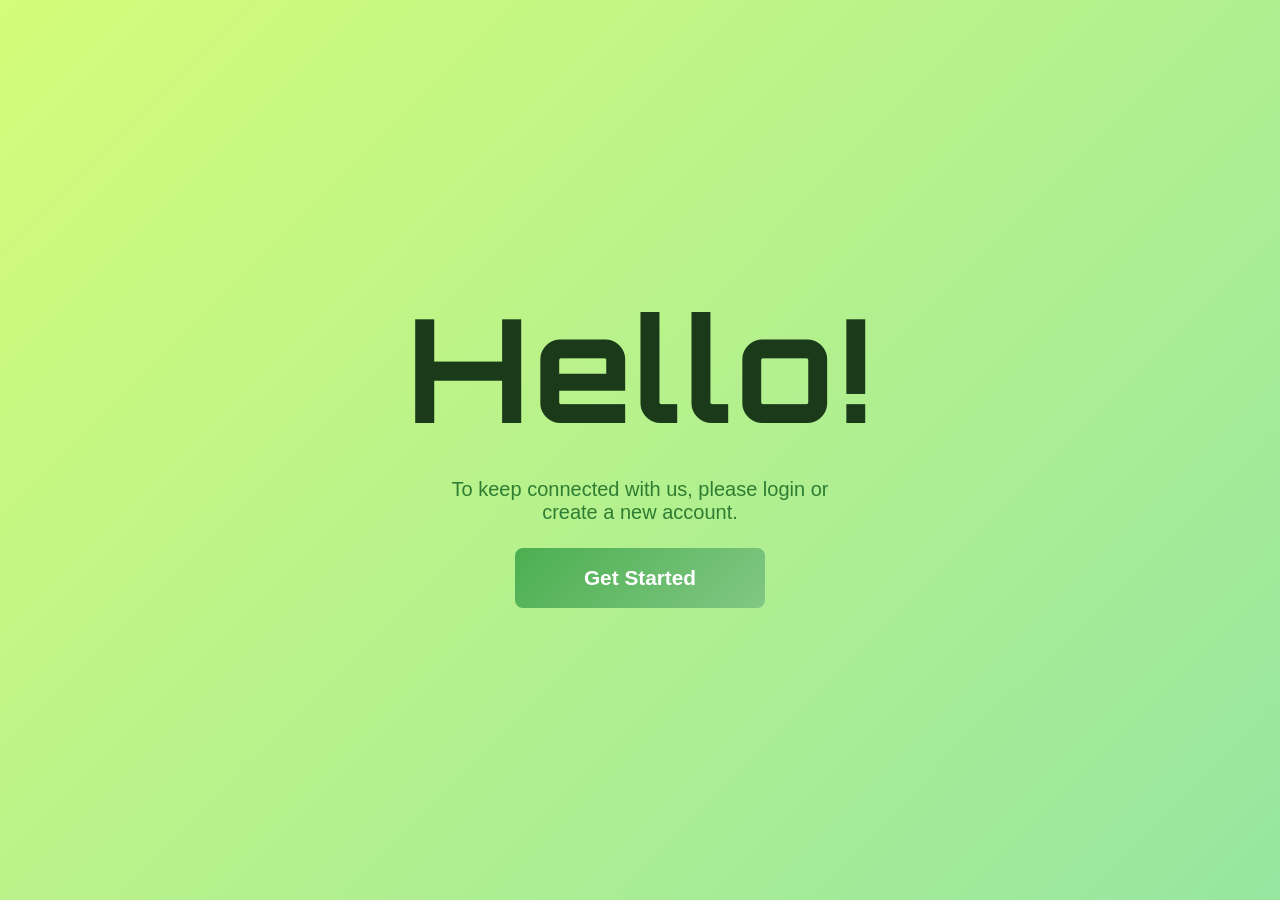
==== index.html @ 8ed1e842 "Add files via upload Draft code ngews ngews" ====
<!DOCTYPE html>
<html lang="en">
<head>
  <meta charset="UTF-8" />
  <meta name="viewport" content="width=device-width, initial-scale=1.0"/>
  <title>MainTix</title>
  <link href="https://fonts.googleapis.com/css2?family=Orbitron:wght@700&display=swap" rel="stylesheet" />

  <link rel="stylesheet" href="style.css" />
</head>
<body>

  <!-- Background Container -->
  <div class="background">

    <!-- Landing Page -->
    <div class="landing-page" id="landingPage">
      <div class="landing-content">
        <h1>Hello!</h1>
        <p>To keep connected with us, please login or create a new account.</p>
        <button id="getStartedBtn" class="green-btn">Get Started</button>
      </div>
    </div>

    <!-- Form Container (Login/Register Box) -->
    <div class="form-container" id="formContainer">
      <!-- LOGIN FORM -->
      <div class="form-box active" id="login-form">
        <form id="loginForm" action="">
          <h2 class="system-title">MAINTIX</h2>
          <p class="form-subtitle-center">Welcome Back!</p>
          <p class="form-subtitle-left">Login your Account</p>
          <input
            type="email"
            id="email"
            name="email"
            placeholder="PHINMA Email (e.g., jata.agas.up@phinmaed.com)"
            required
            autocomplete="username"
          />
          <input
            type="password"
            name="password"
            placeholder="Password"
            required
            autocomplete="current-password"
          />
          <button type="submit" name="login">Sign In</button>
          <p class="forgot-password"><a href="#" onclick="showForm('forgot-password-form')">Forgot Password?</a></p>

          <p>Don't have any account? <a href="#" onclick="showForm('register-form')">Sign Up</a></p>
        </form>
      </div>

      <!-- REGISTER FORM -->
      <div class="form-box" id="register-form">
        <form action="">
          <h2 class="system-title">MAINTIX</h2>
          <p class="form-subtitle-center">Create Account</p>
          <p class="form-subtitle-left">Register</p>
          <div class="form-grid">
            <div class="form-group"><input type="text" name="firstname" placeholder="First Name" required></div>
            <div class="form-group"><input type="text" name="lastname" placeholder="Last Name" required></div>
            <div class="form-group"><input type="email" name="email" placeholder="Email" required></div>
            <div class="form-group"><input type="password" name="password" placeholder="Password" required></div>
            <div class="form-group"><input type="text" name="tin" placeholder="TIN Number" required></div>
            <div class="form-group"><input type="text" name="Department" placeholder="Department" required></div>
          </div>
          <div class="form-button-center">
            <button type="submit" name="register">Sign Up</button>
          </div>
          <p>Already have an account? <a href="#" onclick="showForm('login-form')">Sign In</a></p>
        </form>
      </div>
      
      <!-- FORGOT PASSWORD FORM -->
      <div class="form-box" id="forgot-password-form">
        <form action="">
            <h2 class="system-title">MAINTIX</h2>
            <p class="form-subtitle-center">Forgot Password</p>
            <p class="form-subtitle-left">Reset Your Password</p>
            
            <input type="email" name="email" placeholder="Enter your email" required>
            
            <div class="form-button-center">
                <button type="submit" name="reset_password">Reset Password</button>
            </div>
            <p>Remembered your password? <a href="#" onclick="showForm('login-form')">Sign In</a></p>
        </form>
      </div>
    </div>

  </div>

  <script src="dashboard.js"></script>
  <script src="script.js"></script>
</body>
</html>
---- style.css ----
* {
  margin: 0;
  padding: 0;
  box-sizing: border-box;
  font-family: "Segoe UI", Tahoma, Geneva, Verdana, sans-serif;
}

body, html {
  height: 100%;
  color: #333;
}

/* --- Background Container --- */
.background {
  background: linear-gradient(135deg, #d4fc79, #96e6a1);
  height: 100vh;
  width: 100%;
  position: relative;
  overflow: hidden;
  display: flex;
  justify-content: center;
  align-items: center;
}

/* --- Landing Page --- */
.landing-page {
  position: absolute;
  width: 100%;
  height: 100%;
  background: transparent;
  display: flex;
  justify-content: center;
  align-items: center;
  z-index: 1;
  opacity: 1;
  transition: opacity 0.5s ease;
}

/* Smooth hide */
.landing-page.hide {
  opacity: 0;
  pointer-events: none;
}

/* Landing content: perfectly centered text and button */
.landing-content {
  text-align: center;
  padding: 0 20px;
  max-width: 500px;

  /* Flexbox to stack elements vertically with spacing */
  display: flex;
  flex-direction: column;
  align-items: center;
  gap: 19.2px; /* 1.2rem → 19.2px */
}

.landing-content h1 {
  font-family: 'Orbitron', sans-serif;
  font-size: 144px; /* 9rem → 144px */
  color: #1b3a1a;
  font-weight: 700;
  letter-spacing: 3px;
}

.landing-content p {
  font-size: 20px; /* 1.25rem → 20px */
  color: #2e7d32; /* medium dark green */
  max-width: 400px;
}

/* --- Button --- */
.green-btn {
  width: 250px;
  padding: 18px 20px;
  font-size: 20.8px; /* 1.3rem → 20.8px */
  background-color: #4CAF50;
  color: white;
  border: none;
  border-radius: 8px;
  cursor: pointer;
  transition: background 0.3s ease;
}

.green-btn:hover {
  background-color: #45a049;
}

.form-container {
  opacity: 0;
  top: 50%;                            /* ✅ Center vertically */
  transform: translateY(-50%);        /* ✅ Pull it up by half its height */
  transition: all 0.5s ease;
  pointer-events: none;
  z-index: 2;

  position: absolute;
  right: 10%;
  max-width: 500px;
  width: 100%;
}

.form-container.show {
  opacity: 1;
  transform: translateY(313);
  pointer-events: auto;
}

/* Form Box */
.form-box {
  width: 100%;
  min-height: 660px;
  padding: 10px 20px;
  display: none;
  background: #ccf5e7;
  border-radius: 12px;
  box-shadow: 0 8px 20px rgba(0, 0, 0, 0.25);
}

.form-box.active {
  display: block;
}

/* Titles and Subtitles */
.system-title {
  font-family: 'Orbitron', sans-serif;
  font-size: 43px;
  text-align: center;
  font-weight: 700;
  padding-top: 30px;
  margin-bottom: 35px;
  color: #1b3a1a;
  letter-spacing: 2px;
}

.form-subtitle-center {
  font-size: 28px;
  text-align: center;
  font-weight: 500;
  margin-bottom: 50px;
  color: #333;
}

.form-subtitle-left {
  font-size: 17px;
  text-align: left;
  padding-left: 12px;
  margin-bottom: 5px;
  font-weight: 500;
}

/* Form Inputs */
input,
select {
  width: 100%;
  padding: 17px;
  background: #f5f5f5;
  border-radius: 8px;
  border: none;
  outline: none;
  font-size: 17px;
  margin-bottom: 15px;
  transition: 0.2s ease;
}

input:focus,
select:focus {
  background: #fff;
  border: 1px solid #4CAF50;
  box-shadow: 0 0 6px rgba(76, 175, 80, 0.5);
}

button {
  width: 50%;
  padding: 14px;
  margin: 0 auto 15px;
  display: block;
  background: linear-gradient(135deg, #4CAF50, #81C784);
  border: none;
  border-radius: 8px;
  color: #fff;
  font-weight: 600;
  font-size: 17px;
  cursor: pointer;
  transition: background 0.3s ease;
}

button:hover {
  background: linear-gradient(135deg, #388E3C, #66BB6A);
  transform: translateY(-2px);
}

/* Form Grid & Layout */
.form-grid {
  display: grid;
  grid-template-columns: 1fr 1fr;
  gap: 4px;
}

.form-group {
  width: 100%;
}

.form-button-center {
  grid-column: span 2;
  display: flex;
  justify-content: center;
  margin-top: 10px;
}

/* Text and Links */
p {
  font-size: 17px;
  text-align: center;
  margin-bottom: 5px;
}

p a {
  color: #2e7d32;
  text-decoration: none;
}

p a:hover {
  text-decoration: underline;
}

.forgot-password {
  text-align: right;
  margin-bottom: 35px;
  font-size: 17px;
}
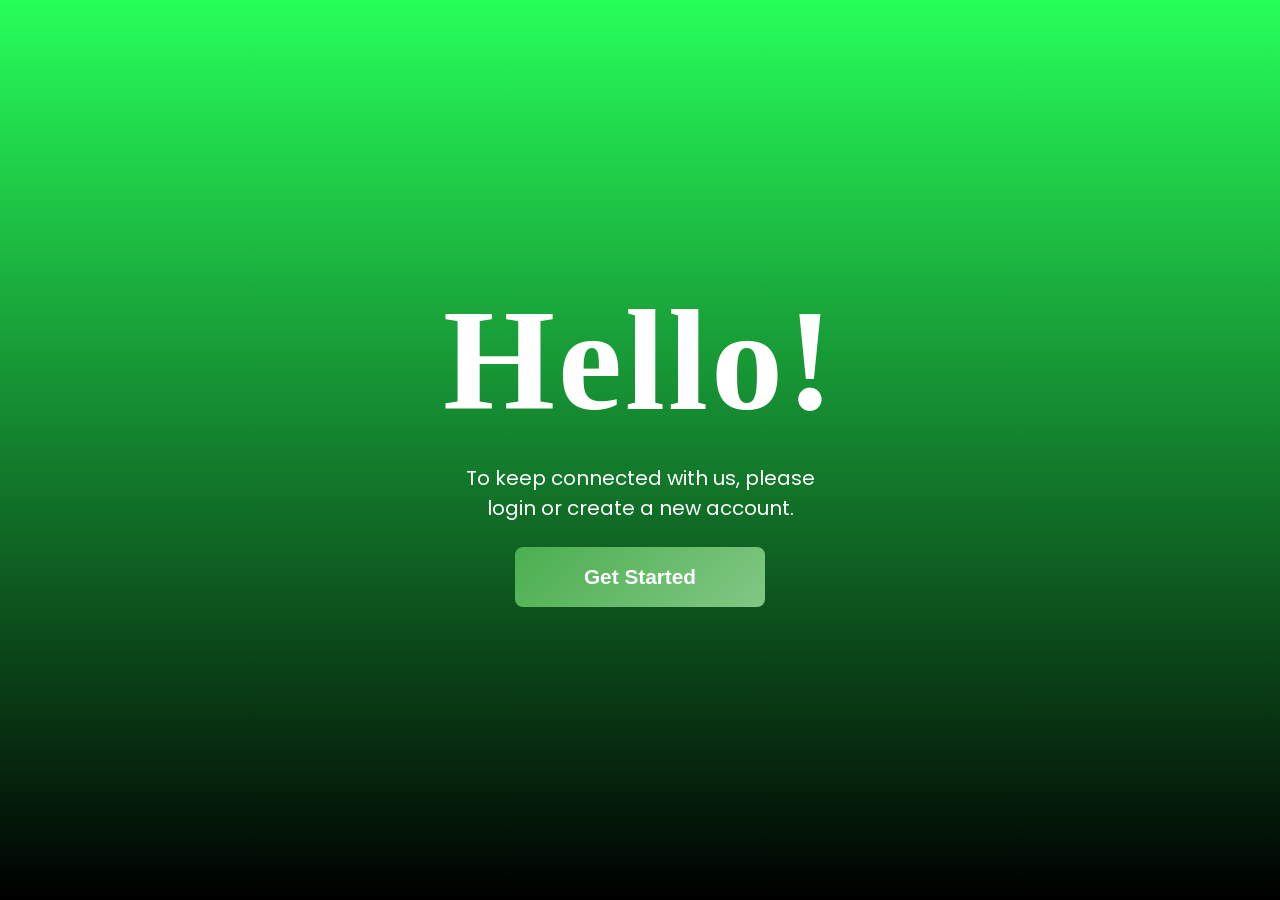
==== commit 320a2b1d: "Add files via upload" ====
--- a/index.html
+++ b/index.html
@@ -5,15 +5,19 @@
   <meta name="viewport" content="width=device-width, initial-scale=1.0"/>
   <title>MainTix</title>
   <link href="https://fonts.googleapis.com/css2?family=Orbitron:wght@700&display=swap" rel="stylesheet" />
+  <link href="https://fonts.googleapis.com/css2?family=Poppins:wght@400;500;600&display=swap" rel="stylesheet">
+
+  <link href="https://fonts.googleapis.com/css2?family=VT323&display=swap" rel="stylesheet">
+
 
   <link rel="stylesheet" href="style.css" />
 </head>
 <body>
 
-  <!-- Background Container -->
+  <!--Background Container-->
   <div class="background">
 
-    <!-- Landing Page -->
+    <!--Landing Page-->
     <div class="landing-page" id="landingPage">
       <div class="landing-content">
         <h1>Hello!</h1>
@@ -22,11 +26,11 @@
       </div>
     </div>
 
-    <!-- Form Container (Login/Register Box) -->
+    <!--Form Container(Login/Register Box)-->
     <div class="form-container" id="formContainer">
-      <!-- LOGIN FORM -->
+      <!--Login Form-->
       <div class="form-box active" id="login-form">
-        <form id="loginForm" action="">
+        <form id="loginForm" action="index_ced.php" method="post">
           <h2 class="system-title">MAINTIX</h2>
           <p class="form-subtitle-center">Welcome Back!</p>
           <p class="form-subtitle-left">Login your Account</p>
@@ -52,19 +56,19 @@
         </form>
       </div>
 
-      <!-- REGISTER FORM -->
+      <!--Register Form-->
       <div class="form-box" id="register-form">
-        <form action="">
+        <form action="index.php" method="post">
           <h2 class="system-title">MAINTIX</h2>
           <p class="form-subtitle-center">Create Account</p>
           <p class="form-subtitle-left">Register</p>
           <div class="form-grid">
             <div class="form-group"><input type="text" name="firstname" placeholder="First Name" required></div>
             <div class="form-group"><input type="text" name="lastname" placeholder="Last Name" required></div>
+            <div class="form-group"><input type="text" name="tin" placeholder="TIN Number" required></div>
+            <div class="form-group"><input type="text" name="Department" placeholder="Department" required></div>
             <div class="form-group"><input type="email" name="email" placeholder="Email" required></div>
             <div class="form-group"><input type="password" name="password" placeholder="Password" required></div>
-            <div class="form-group"><input type="text" name="tin" placeholder="TIN Number" required></div>
-            <div class="form-group"><input type="text" name="Department" placeholder="Department" required></div>
           </div>
           <div class="form-button-center">
             <button type="submit" name="register">Sign Up</button>
@@ -73,7 +77,7 @@
         </form>
       </div>
       
-      <!-- FORGOT PASSWORD FORM -->
+      <!--Forgot Password Form-->
       <div class="form-box" id="forgot-password-form">
         <form action="">
             <h2 class="system-title">MAINTIX</h2>
@@ -92,7 +96,7 @@
 
   </div>
 
-  <script src="dashboard.js"></script>
+  <!-- <script src="dashboard.js"></script> -->
   <script src="script.js"></script>
 </body>
-</html>
+</html>
--- a/style.css
+++ b/style.css
@@ -1,231 +1,225 @@
-* {
-  margin: 0;
-  padding: 0;
-  box-sizing: border-box;
-  font-family: "Segoe UI", Tahoma, Geneva, Verdana, sans-serif;
-}
-
-body, html {
-  height: 100%;
-  color: #333;
-}
-
-/* --- Background Container --- */
-.background {
-  background: linear-gradient(135deg, #d4fc79, #96e6a1);
-  height: 100vh;
-  width: 100%;
-  position: relative;
-  overflow: hidden;
-  display: flex;
-  justify-content: center;
-  align-items: center;
-}
-
-/* --- Landing Page --- */
-.landing-page {
-  position: absolute;
-  width: 100%;
-  height: 100%;
-  background: transparent;
-  display: flex;
-  justify-content: center;
-  align-items: center;
-  z-index: 1;
-  opacity: 1;
-  transition: opacity 0.5s ease;
-}
-
-/* Smooth hide */
-.landing-page.hide {
-  opacity: 0;
-  pointer-events: none;
-}
-
-/* Landing content: perfectly centered text and button */
-.landing-content {
-  text-align: center;
-  padding: 0 20px;
-  max-width: 500px;
-
-  /* Flexbox to stack elements vertically with spacing */
-  display: flex;
-  flex-direction: column;
-  align-items: center;
-  gap: 19.2px; /* 1.2rem → 19.2px */
-}
-
-.landing-content h1 {
-  font-family: 'Orbitron', sans-serif;
-  font-size: 144px; /* 9rem → 144px */
-  color: #1b3a1a;
-  font-weight: 700;
-  letter-spacing: 3px;
-}
-
-.landing-content p {
-  font-size: 20px; /* 1.25rem → 20px */
-  color: #2e7d32; /* medium dark green */
-  max-width: 400px;
-}
-
-/* --- Button --- */
-.green-btn {
-  width: 250px;
-  padding: 18px 20px;
-  font-size: 20.8px; /* 1.3rem → 20.8px */
-  background-color: #4CAF50;
-  color: white;
-  border: none;
-  border-radius: 8px;
-  cursor: pointer;
-  transition: background 0.3s ease;
-}
-
-.green-btn:hover {
-  background-color: #45a049;
-}
-
+/* Reset */
+* { 
+  margin: 0; 
+  padding: 0; 
+  box-sizing: border-box; 
+} 
+
+body, html { 
+  height: 100%; 
+  color: #333; 
+  font-family: 'Poppins', sans-serif; /*Poppins*/
+}  
+
+/*Background Container*/
+.background { 
+  background: linear-gradient(#27ff5a,#000000);
+  height: 100vh; 
+  width: 100%; 
+  position: relative; 
+  overflow: hidden; 
+  display: flex; 
+  justify-content: center; 
+  align-items: center; 
+} 
+
+/*Landing Page*/
+.landing-page { 
+  position: absolute; 
+  width: 100%; 
+  height: 100%; 
+  display: flex; 
+  justify-content: center; 
+  align-items: center; 
+  z-index: 1; 
+  opacity: 1; 
+  transition: opacity 0.5s ease; 
+} 
+
+.landing-page.hide { 
+  opacity: 0; 
+  pointer-events: none; 
+} 
+
+/*Landing Content*/
+.landing-content { 
+  text-align: center; 
+  padding: 0 20px; 
+  max-width: 500px; 
+  display: flex; 
+  flex-direction: column; 
+  align-items: center; 
+  gap: 19.2px; 
+} 
+
+.landing-content h1 { 
+  font-family: 'Cambria'; 
+  font-size: 144px; 
+  color: #ffffff; 
+  font-weight: 700; 
+  letter-spacing: 3px; 
+} 
+
+.landing-content p { 
+  font-size: 20px; 
+  color: #ffffff; 
+  max-width: 400px; 
+} 
+
+.green-btn { 
+  width: 250px; 
+  padding: 18px 20px; 
+  font-size: 20.8px; 
+  background-color: #4CAF50; 
+  color: white; 
+  border: none; 
+  border-radius: 8px; 
+  cursor: pointer; 
+  transition: background 0.3s ease; 
+} 
+
+.green-btn:hover { 
+  background-color: #45a049; 
+} 
+
+/* Form Container */
 .form-container {
   opacity: 0;
-  top: 50%;                            /* ✅ Center vertically */
-  transform: translateY(-50%);        /* ✅ Pull it up by half its height */
+  top: 50%;
+  left: 50%; /* center horizontally */
+  transform: translate(-50%, -50%); /* center vertically & horizontally */
   transition: all 0.5s ease;
   pointer-events: none;
   z-index: 2;
-
   position: absolute;
-  right: 10%;
   max-width: 500px;
-  width: 100%;
+  width: 90%; /* responsive */
 }
 
-.form-container.show {
-  opacity: 1;
-  transform: translateY(313);
-  pointer-events: auto;
-}
+.form-container.show { 
+  opacity: 1; 
+  pointer-events: auto; 
+} 
 
 /* Form Box */
-.form-box {
-  width: 100%;
-  min-height: 660px;
-  padding: 10px 20px;
-  display: none;
-  background: #ccf5e7;
-  border-radius: 12px;
-  box-shadow: 0 8px 20px rgba(0, 0, 0, 0.25);
-}
-
-.form-box.active {
-  display: block;
-}
+.form-box { 
+  width: 100%; 
+  min-height: 660px; 
+  padding: 10px 20px; 
+  display: none; 
+  background: #ccf5e7; 
+  border-radius: 12px; 
+  box-shadow: 0 8px 20px rgba(0, 0, 0, 0.25); 
+} 
+
+.form-box.active { 
+  display: block; 
+} 
 
 /* Titles and Subtitles */
-.system-title {
-  font-family: 'Orbitron', sans-serif;
-  font-size: 43px;
-  text-align: center;
-  font-weight: 700;
-  padding-top: 30px;
-  margin-bottom: 35px;
-  color: #1b3a1a;
-  letter-spacing: 2px;
-}
-
-.form-subtitle-center {
-  font-size: 28px;
-  text-align: center;
-  font-weight: 500;
-  margin-bottom: 50px;
-  color: #333;
-}
-
-.form-subtitle-left {
-  font-size: 17px;
-  text-align: left;
-  padding-left: 12px;
-  margin-bottom: 5px;
-  font-weight: 500;
-}
+.system-title { 
+  font-family: 'Orbitron', sans-serif; 
+  font-size: 43px; 
+  text-align: center; 
+  font-weight: 700; 
+  padding-top: 30px; 
+  margin-bottom: 35px; 
+  color: #1b3a1a; 
+  letter-spacing: 2px; 
+} 
+
+.form-subtitle-center { 
+  font-size: 28px; 
+  text-align: center; 
+  font-weight: 500; 
+  margin-bottom: 50px; 
+  color: #333; 
+} 
+
+.form-subtitle-left { 
+  font-size: 17px; 
+  text-align: left; 
+  padding-left: 12px; 
+  margin-bottom: 5px; 
+  font-weight: 500; 
+} 
 
 /* Form Inputs */
-input,
-select {
-  width: 100%;
-  padding: 17px;
-  background: #f5f5f5;
-  border-radius: 8px;
-  border: none;
-  outline: none;
-  font-size: 17px;
-  margin-bottom: 15px;
-  transition: 0.2s ease;
-}
-
-input:focus,
-select:focus {
-  background: #fff;
-  border: 1px solid #4CAF50;
-  box-shadow: 0 0 6px rgba(76, 175, 80, 0.5);
-}
-
-button {
-  width: 50%;
-  padding: 14px;
-  margin: 0 auto 15px;
-  display: block;
-  background: linear-gradient(135deg, #4CAF50, #81C784);
-  border: none;
-  border-radius: 8px;
-  color: #fff;
-  font-weight: 600;
-  font-size: 17px;
-  cursor: pointer;
-  transition: background 0.3s ease;
-}
-
-button:hover {
-  background: linear-gradient(135deg, #388E3C, #66BB6A);
-  transform: translateY(-2px);
-}
+input, select { 
+  width: 100%; 
+  padding: 17px; 
+  background: #f5f5f5; 
+  border-radius: 8px; 
+  border: none; 
+  outline: none; 
+  font-size: 17px; 
+  margin-bottom: 15px; 
+  transition: 0.2s ease; 
+} 
+
+input:focus, select:focus { 
+  background: #fff; 
+  border: 1px solid #4CAF50; 
+  box-shadow: 0 0 6px rgba(76, 175, 80, 0.5); 
+} 
+
+/* Form Buttons */
+button { 
+  width: 50%; 
+  padding: 17px; 
+  margin: 0 auto 15px; 
+  display: block; 
+  background: linear-gradient(135deg, #4CAF50, #81C784); 
+  border: none; 
+  border-radius: 8px; 
+  color: #fff; 
+  font-weight: 600; 
+  font-size: 17px; 
+  cursor: pointer; 
+  transition: background 0.3s ease, transform 0.3s ease; 
+} 
+
+button:hover { 
+  background: linear-gradient(135deg, #388E3C, #66BB6A); 
+  transform: translateY(-2px); 
+} 
 
 /* Form Grid & Layout */
-.form-grid {
-  display: grid;
-  grid-template-columns: 1fr 1fr;
-  gap: 4px;
-}
-
-.form-group {
-  width: 100%;
-}
-
-.form-button-center {
-  grid-column: span 2;
-  display: flex;
-  justify-content: center;
-  margin-top: 10px;
-}
+.form-grid { 
+  display: grid; 
+  grid-template-columns: 1fr 1fr; 
+  gap: 4px; 
+} 
+
+.form-group { 
+  width: 100%; 
+} 
+
+.form-button-center { 
+  grid-column: span 2; 
+  display: flex; 
+  justify-content: center; 
+  margin-top: 10px; 
+} 
 
 /* Text and Links */
-p {
-  font-size: 17px;
-  text-align: center;
-  margin-bottom: 5px;
-}
-
-p a {
-  color: #2e7d32;
-  text-decoration: none;
-}
-
-p a:hover {
-  text-decoration: underline;
-}
-
-.forgot-password {
-  text-align: right;
-  margin-bottom: 35px;
-  font-size: 17px;
-}
+p { 
+  font-size: 17px; 
+  text-align: center; 
+  margin-bottom: 5px; 
+} 
+
+p a { 
+  color: #2e7d32; 
+  text-decoration: none; 
+} 
+
+p a:hover { 
+  text-decoration: underline; 
+} 
+
+.forgot-password { 
+  text-align: right; 
+  margin-bottom: 35px; 
+  font-size: 17px; 
+} 
